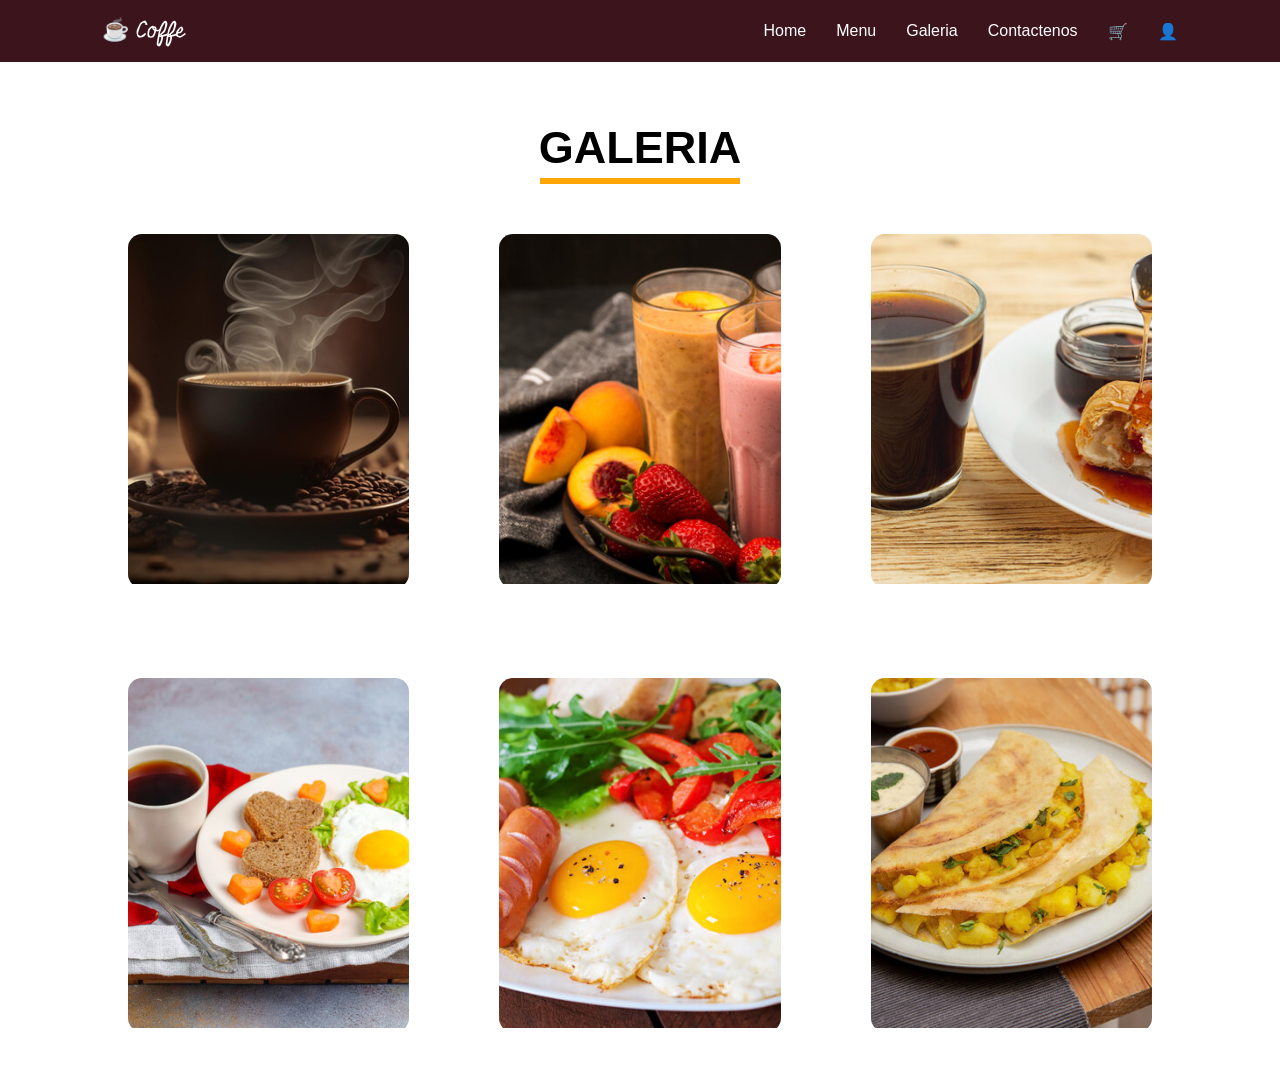
==== galeria.html @ b2e6a91f "subiendo pagina menu" ====
<!DOCTYPE html>
<html lang="es">
<head>
  <meta charset="UTF-8">
  <meta name="viewport" content="width=device-width, initial-scale=1.0">
  <title>Galería</title>
   <link rel="stylesheet" href="./css/galeria.css">
  <link href="https://fonts.googleapis.com/css2?family=Miniver&display=swap" rel="stylesheet">
</head>
<body>

    <nav>
        <div class="logo">
            ☕ <span>Coffe</span>
        </div>


        <ul class="nav-links" id="navLinks">
            <li><a href="home.html">Home</a></li>
            <li><a href="menu.html">Menu</a></li>
            <li><a href="galeria.html">Galeria</a></li>
            <li><a href="contactenos.html" class="active">Contactenos</a></li>
            <li><a href="#">🛒</a></li>
            <li><a href="#">👤</a></li>
        </ul>

    </nav>


  <section class="galeria">
    <h2 class="titulo">GALERIA</h2>

    <div class="grid-galeria">
      
      <div class="img-container">
        <img src="./img/gallery-1.jpg" alt="">
      </div>

      <div class="img-container">
        <img src="./img/gallery-3.jpg" alt="">
      </div>

      <div class="img-container">
        <img src="./img/gallery-6.jpg" alt="">
      </div>

      <div class="img-container">
        <img src="./img/gallery-4.jpg" alt="">
      </div>

      <div class="img-container">
        <img src="./img/gallery-2.jpg" alt="">
      </div>

      <div class="img-container">
        <img src="./img/gallery-5.jpg" alt="">
      </div>

    </div>
  </section>

</body>
</html>
---- css/galeria.css ----
*{ 
  margin: 0;
  padding: 0;
  box-sizing: border-box;
  font-family: Arial, sans-serif;
}

body{
  background: #ffffff;
}

nav{
  background: #3b141c; 
  padding: 15px 8%;
  display: flex;
  justify-content: space-between;
  align-items: center;
}

.logo{
  color: white;
  font-size: 22px;
  font-family: 'Miniver', cursive;
}

.logo span{
  font-family: 'Miniver', cursive;
}

.nav-links{
  list-style: none;
  display: flex;
  gap: 30px;
  align-items: center;
}

.nav-links a{
  text-decoration: none;
  color: white;
  font-weight: 500;
  transition: 0.3s;
}


.galeria{
  padding: 60px 10%;
  text-align: center;
}

.titulo{
  font-size: 45px;
  font-weight: 900;
  margin-bottom: 60px;
  position: relative;
  display: inline-block;
}

.titulo::after{
  content: "";
  width: 200px;
  height: 6px;
  background: orange;
  position: absolute;
  left: 50%;
  transform: translateX(-50%);
  bottom: -10px;
}

.grid-galeria{
  display: grid;
  grid-template-columns: repeat(3, 1fr);
  gap: 90px;
}

.img-container{
  overflow: hidden;
  border-radius: 14px;
}

.img-container img{
  width: 100%;
  height: 350px;
  object-fit: cover;
  transition: 0.3s ease;
}

.img-container:hover img{
  transform: scale(1.05);
}

@media (max-width: 500px){
  nav{
    flex-direction: column;
    gap: 15px;
  }

  .nav-links{
    flex-direction: column;
    gap: 10px;
  }

  .grid-galeria{
    grid-template-columns: 1fr;
  }
}
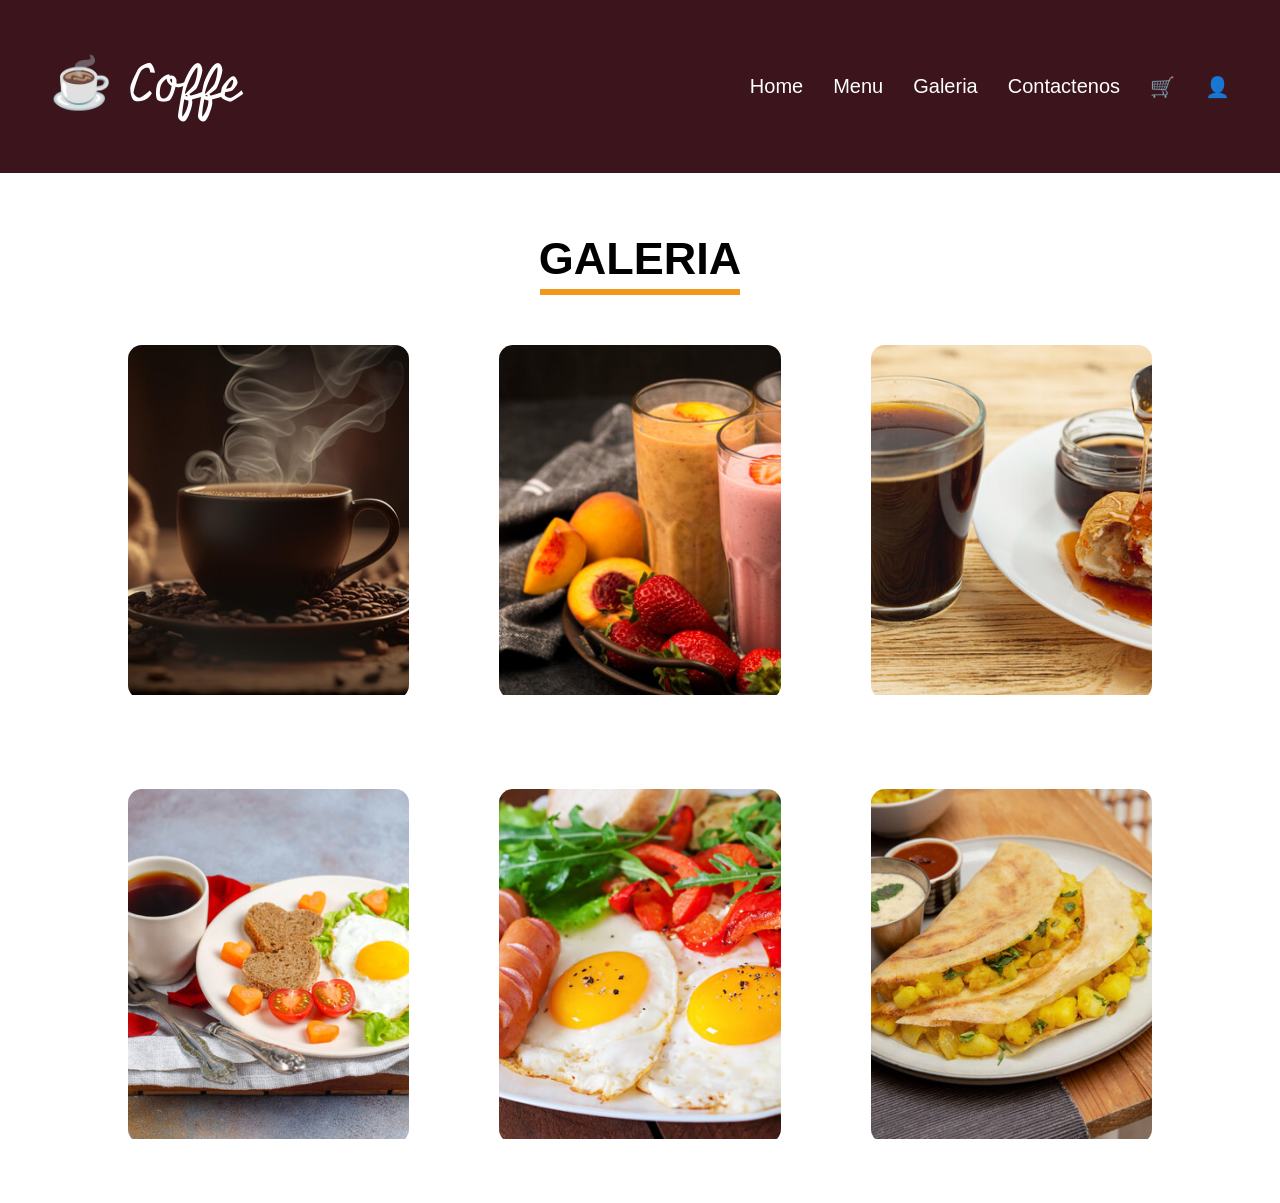
==== commit 62e012ad: "subendo 3 paginas web" ====
--- a/galeria.html
+++ b/galeria.html
@@ -16,12 +16,12 @@
 
 
         <ul class="nav-links" id="navLinks">
-            <li><a href="home.html">Home</a></li>
+            <li><a href="index.html">Home</a></li>
             <li><a href="menu.html">Menu</a></li>
             <li><a href="galeria.html">Galeria</a></li>
             <li><a href="contactenos.html" class="active">Contactenos</a></li>
-            <li><a href="#">🛒</a></li>
-            <li><a href="#">👤</a></li>
+            <li><a href="carrito.html">🛒</a></li>
+            <li><a href="perfil.html">👤</a></li>
         </ul>
 
     </nav>
--- a/css/galeria.css
+++ b/css/galeria.css
@@ -11,20 +11,21 @@
 
 nav{
   background: #3b141c; 
-  padding: 15px 8%;
+  padding: 50px;
+  font-size:20px;
   display: flex;
   justify-content: space-between;
   align-items: center;
 }
 
 .logo{
-  color: white;
-  font-size: 22px;
-  font-family: 'Miniver', cursive;
+  color: #ffffff;
+  font-size:50px;
+  font-family: 'Miniver', sans-serif
 }
 
 .logo span{
-  font-family: 'Miniver', cursive;
+  font-family: 'Miniver', sans-serif
 }
 
 .nav-links{
@@ -36,7 +37,7 @@
 
 .nav-links a{
   text-decoration: none;
-  color: white;
+  color: #ffffff;
   font-weight: 500;
   transition: 0.3s;
 }
@@ -59,7 +60,7 @@
   content: "";
   width: 200px;
   height: 6px;
-  background: orange;
+  background: #f3961c;
   position: absolute;
   left: 50%;
   transform: translateX(-50%);
@@ -75,6 +76,7 @@
 .img-container{
   overflow: hidden;
   border-radius: 14px;
+  box-shadow: 0px 12px 0px #ffffff;
 }
 
 .img-container img{
@@ -88,18 +90,51 @@
   transform: scale(1.05);
 }
 
-@media (max-width: 500px){
+@media screen and (max-width: 768px) {
+
   nav{
     flex-direction: column;
-    gap: 15px;
+    align-items: center;
+    padding:15px 20px;
+    gap:10px;
   }
 
   .nav-links{
-    flex-direction: column;
-    gap: 10px;
+    flex-wrap: wrap;
+    gap:15px;
+    justify-content: center;
+  }
+
+  .logo{
+    font-size:35px;
+    text-align: center;
+  }
+
+  .nav-links a{
+    font-size:16px;
+  }
+
+  .galeria{
+    padding:40px 5%;
+    text-align: center;
+  }
+
+  .titulo{
+    font-size:32px;
+  }
+
+  .titulo::after{
+    width:120px;
+    height:4px;
+    bottom:-6px;
   }
 
   .grid-galeria{
-    grid-template-columns: 1fr;
+    grid-template-columns: 1fr; 
+    gap:50px;
+  }
+
+  .img-container img{
+    height:250px;
   }
 }
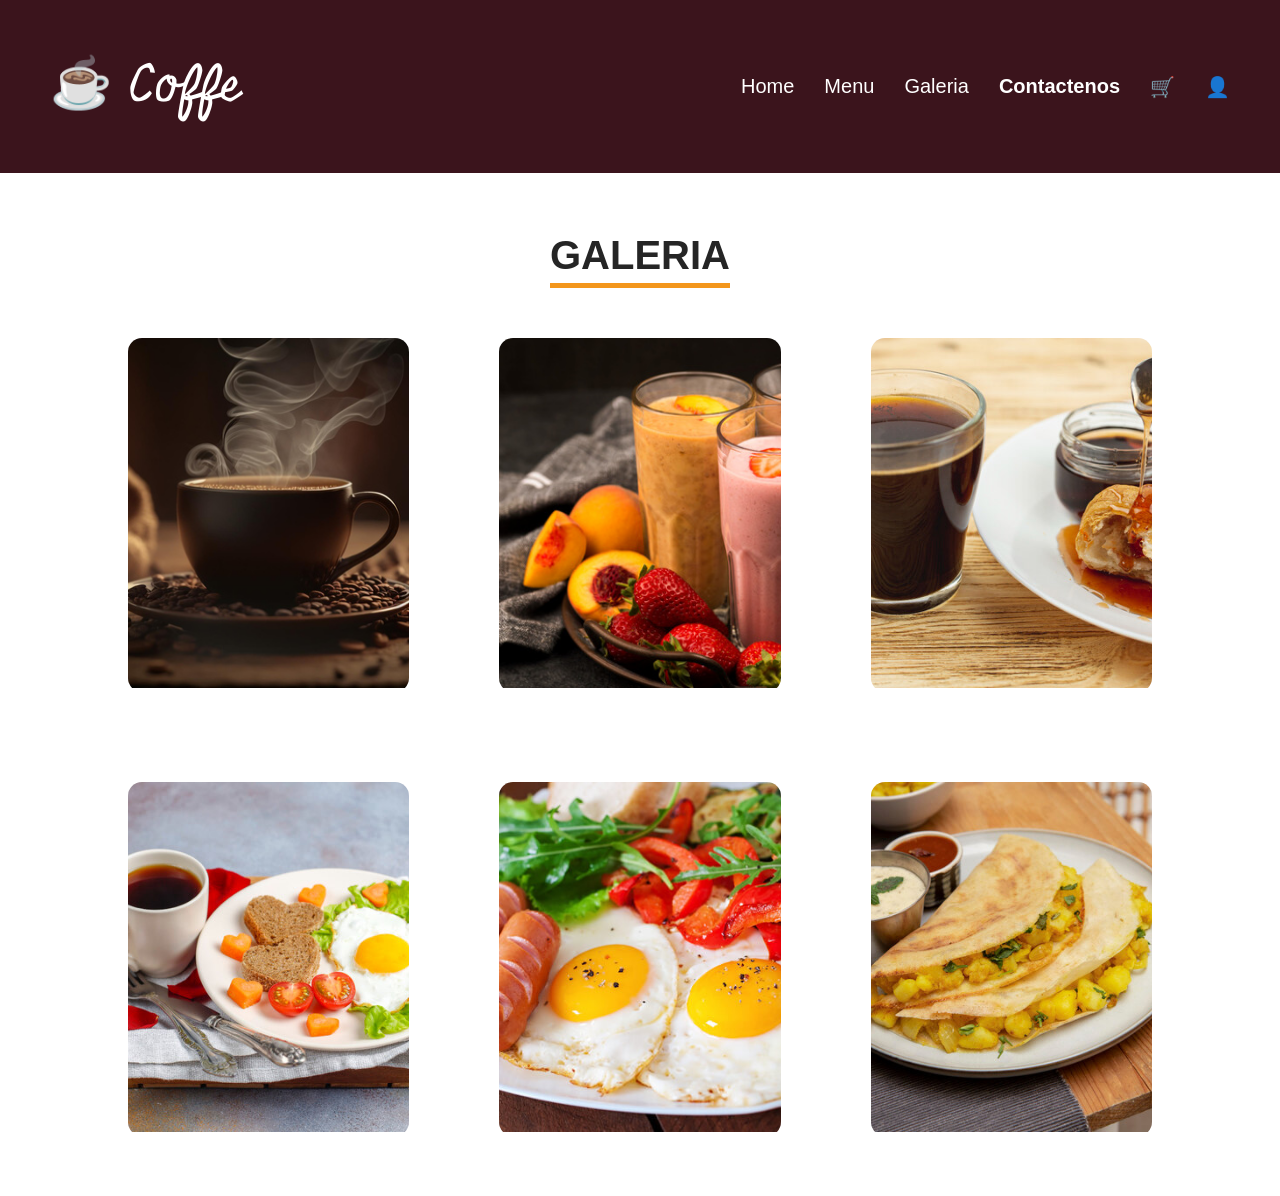
==== commit e4deff10: "subiendo pagina de contactenos y tu carrito" ====
--- a/galeria.html
+++ b/galeria.html
@@ -19,9 +19,9 @@
             <li><a href="index.html">Home</a></li>
             <li><a href="menu.html">Menu</a></li>
             <li><a href="galeria.html">Galeria</a></li>
-            <li><a href="contactenos.html" class="active">Contactenos</a></li>
+            <li><a href="contacto.html" class="active">Contactenos</a></li>
             <li><a href="carrito.html">🛒</a></li>
-            <li><a href="perfil.html">👤</a></li>
+            <li><a href="login.html">👤</a></li>
         </ul>
 
     </nav>
--- a/css/galeria.css
+++ b/css/galeria.css
@@ -42,6 +42,9 @@
   transition: 0.3s;
 }
 
+.nav-links a.active{
+  font-weight:bold;
+}
 
 .galeria{
   padding: 60px 10%;
@@ -49,17 +52,18 @@
 }
 
 .titulo{
-  font-size: 45px;
-  font-weight: 900;
+  font-size: 40px;
+  font-weight: 600;
   margin-bottom: 60px;
   position: relative;
   display: inline-block;
+  color:#252525;
 }
 
 .titulo::after{
   content: "";
-  width: 200px;
-  height: 6px;
+  width: 180px;
+  height: 5px;
   background: #f3961c;
   position: absolute;
   left: 50%;
@@ -124,7 +128,7 @@
   }
 
   .titulo::after{
-    width:120px;
+    width:147px;
     height:4px;
     bottom:-6px;
   }
